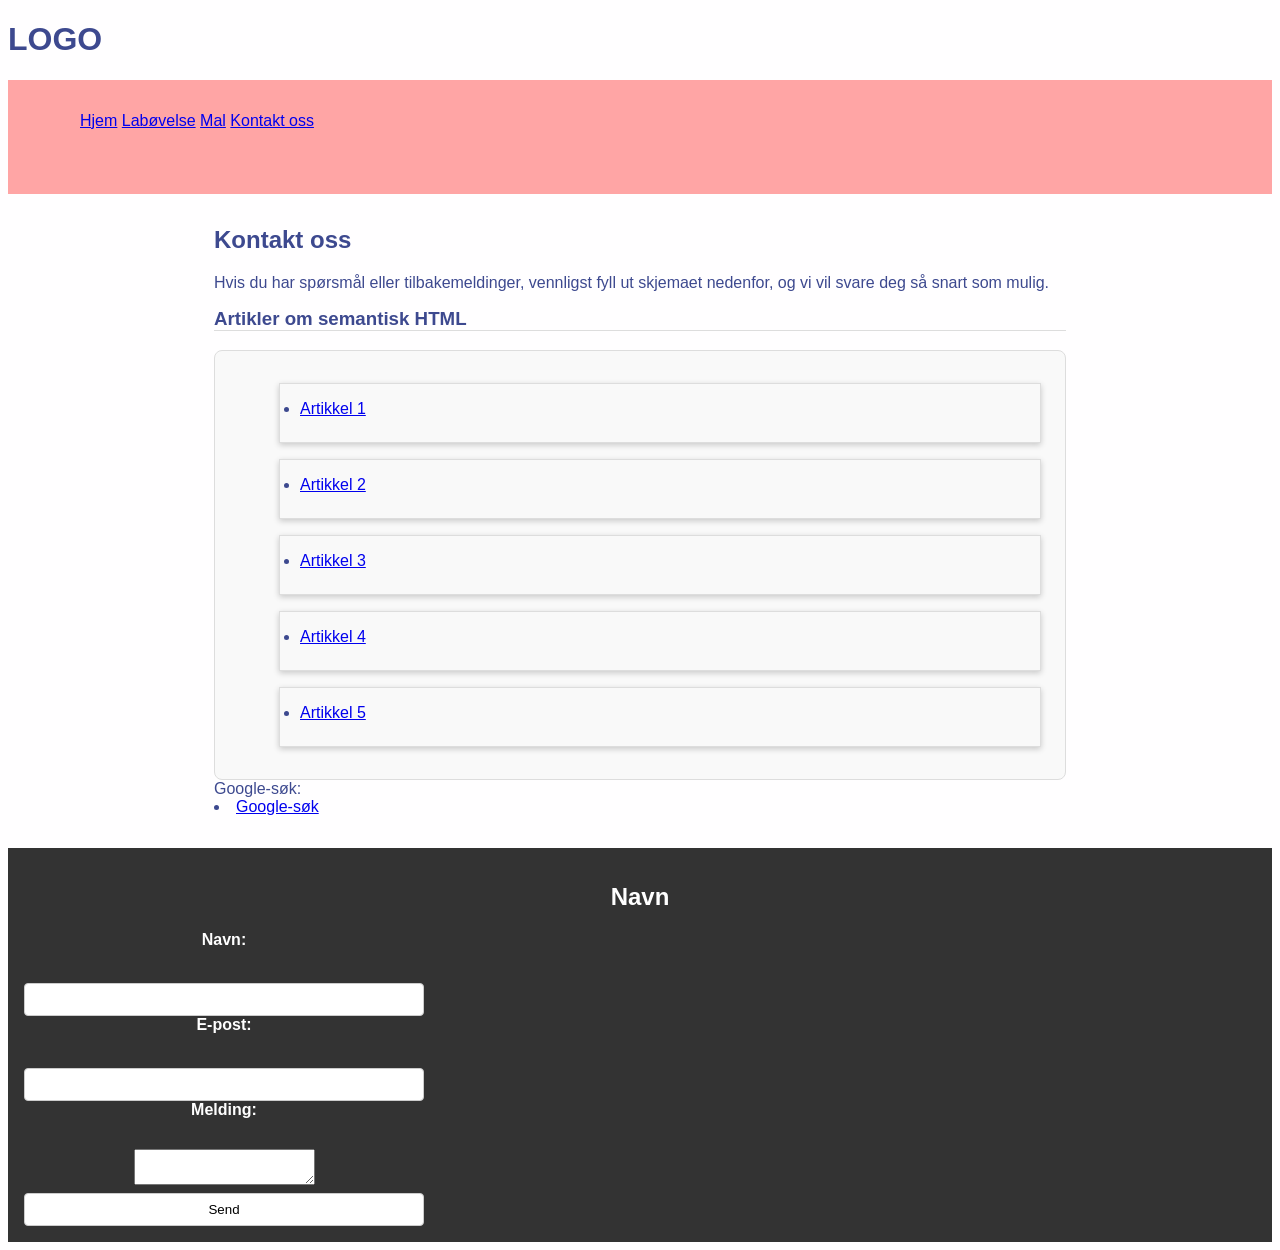
==== Labøvelse/Uke 37/index.html @ b110ca55 "Major changes" ====
<!DOCTYPE html>
<html lang="en">
     <head>
        <meta charset="UTF-8">
        <meta name="viewport" content="width=device-width, initial-scale=1.0">
        <title>HTML-navigasjon</title>
        <link rel="stylesheet" href="style.css">
    </head>
    <body>
        <h1>LOGO</h1>
        
        <nav>
            <ul>
                <li><a href="index.html">Hjem</a></li>
                <li><a href="ovelse.html">Labøvelse</a></li>
                <li><a href="mal.html">Mal</a></li>
                <li><a href="#kontakt.html">Kontakt oss</a></li>
            </ul>
        </nav>
        
        <main>
            <h2>Kontakt oss</h2>
            <p>Hvis du har spørsmål eller tilbakemeldinger, vennligst fyll ut skjemaet nedenfor, og vi vil svare deg så snart som mulig.</p>
            <aside>
                <h3>Artikler om semantisk HTML</h3>
                <section>
                <ul>
                <article>
                   <li> <a href="https://www.w3schools.com/html/html5_semantic_elements.asp" target="_blank">Artikkel 1</a></li>
                </article>
                <article>
                    <li><a href="https://ndla.no/r/konseptutvikling-og-programmering-im-ikm-vg1/semantisk-html/0d94e80dec" target="_blank">Artikkel 2</a></li>
                </article>
                <article>
                    <li><a href="https://web.dev/learn/html/semantic-html" target="_blank">Artikkel 3</a></li>
                </article>
                <article>
                    <li><a href="https://www.koding.no/opplaering/frontend/semantisk-html-og-tilgjengelighet/" target="_blank">Artikkel 4</a></li>
                </article>
                <article>
                    <li><a href="https://developer.mozilla.org/en-US/docs/Glossary/Semantics" target="_blank">Artikkel 5</a></li>
                </article>
            </ul>

            
                </section>
            

        
                Google-søk: <br>
                <li><a href="https://www.google.com/search" target="_blank">Google-søk</a></li>
                
            </aside>
            

        </main>

        

        <footer>
            <h2>Navn</h2>
           <form action="mailto:kejab7501@hiof.no" method="post" enctype="text/plain">
                    <label for="name">Navn:</label><br>
                    <input type="text" id="name" name="name"><br>
                    <label for="email">E-post:</label><br>
                    <input type="email" id="email" name="email"><br>
                    <label for="message">Melding:</label><br>
                    <textarea id="message" name="message"></textarea><br>
                    <input type="submit" value="Send">
                </form>
        </footer>
  
       

        </body>

    
</html>
---- Labøvelse/Uke 37/style.css ----
/* Globale stilregler*/

* {
    box-sizing: border-box;
}


body {
    font-family: Arial, sans-serif;
    background-color: #fffeff;
    color: #3d498f;
}

/* Header og navigasjon */

header {
    background-color: cadetblue;
    /* padding: 1rem; */
    padding: 1rem 2rem 3rem;

    span {
        font-size: 1.5rem;
        font-weight: bold;
        letter-spacing: 2px;            
    }

    nav {
        ul {
            list-style: none;
            li{
                display: inline-block;
            }
        }
    }
}

nav {
    background-color: #ffa5a5;
    padding: 1rem 2rem 3rem;

    span {
        font-size: 1.5rem;
        font-weight: bold;
        letter-spacing: 2px;
    }

    ul {
            list-style: none;
            li{
                display: inline-block;
            }
        }
}

/* Hovedinnhold */
main {
    max-width: 900px;
    margin: 32px auto;
    padding: 0 1.5rem;
}

article {
    background-color: #f9f9f9;
    border: 1px solid #ddd;
    margin-bottom: 1rem;
    padding: 1rem 20px;
    box-shadow: 0 2px 6px rgba(0, 0, 0, 0.2);

    
}

aside{
    section {
        background-color: #f9f9f9;
        border: 1px solid #ddd;
        border-radius: .5rem;
        padding: 1rem 1.5rem;
    }
    h3 {
        margin-top: 0;
        color: #3d498f;
        border-bottom: 1px solid #ddd; 
    }
    
    li {
        margin-bottom: 0.5rem;
    }
}

/* Footer og kontanktskjema*/
footer {
    
    background-color: #333;
    color: #fff;
    text-align: center;
    padding: 1rem;
    margin-top: 2rem;

    p {
    margin: 0 0 4px;
    font-weight: bold;
    }   

    a {
        color: #fff;
    }

    form {
        margin-top: 1rem;
        max-width: 400px;
    }

    label {
        display: block;
        margin-bottom: 12px;
        font-weight: bold;
    }

    input {
        width: 100%;
        padding: 0.5rem;
        margin-top: 4px;
        border: 1px solid #ccc;
        border-radius: 4px;
        background-color: #fff;

    }
}

table {
    width: 100%;
    background-color: #f9f9f9;
    box-shadow: 0 2px 6px rgba(0, 0, 0, 0.2);
    border-collapse: collapse;
    margin-top: 1rem;
}

th, td {
    padding: 0.75rem;
    text-align: left;
    border-bottom: 1px solid #ddd;
}

tbody tr:nth-child(even)  {
    background-color: #f1f1f1;
}
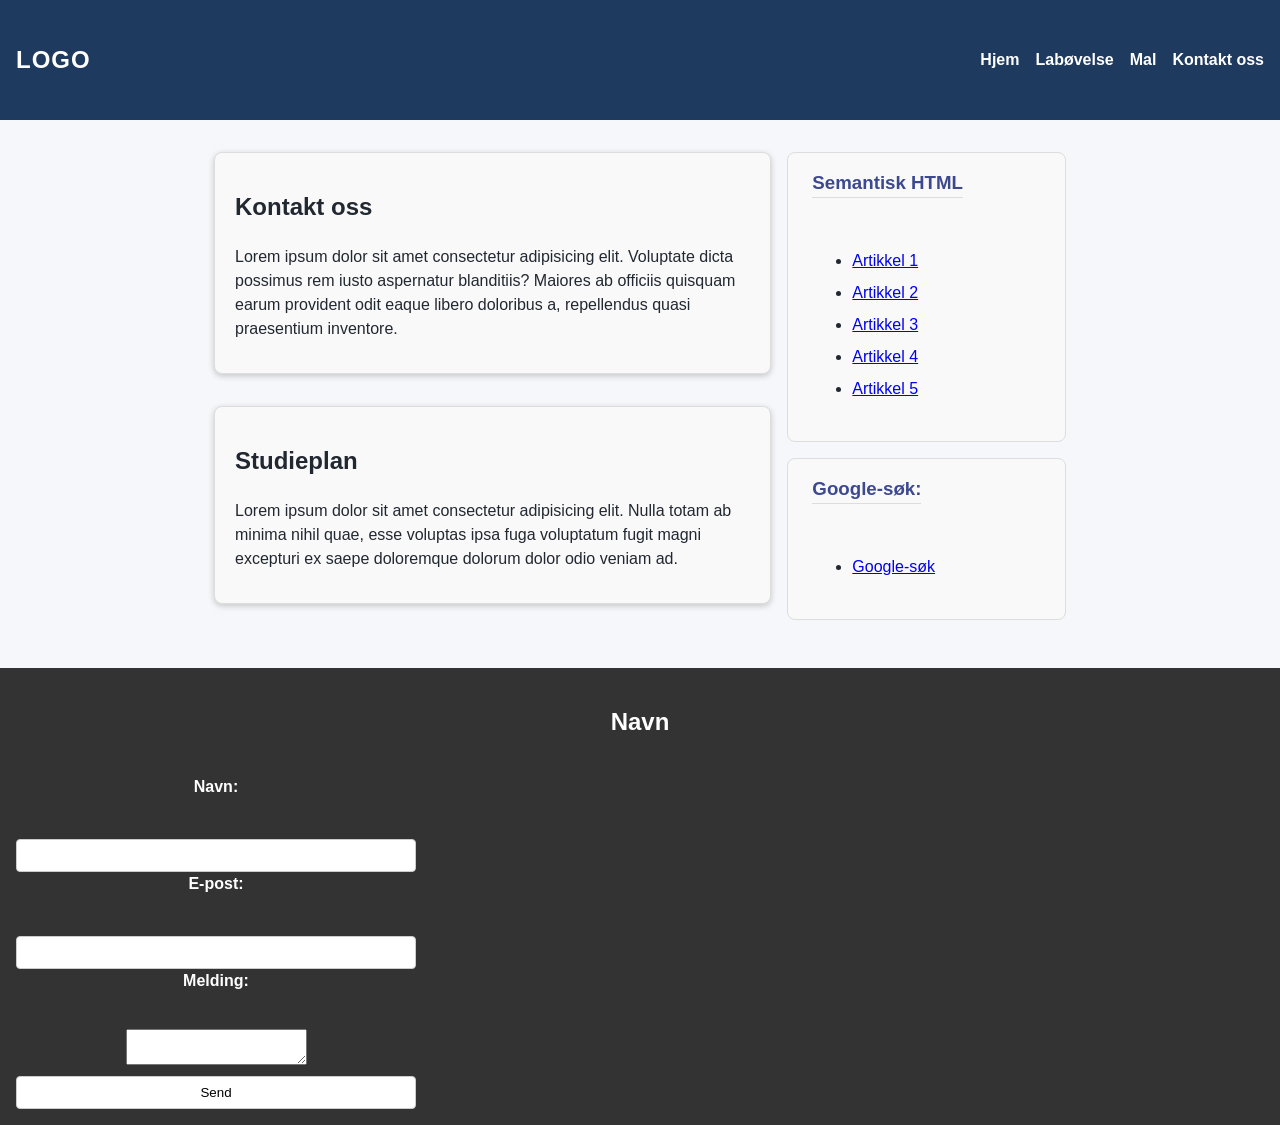
==== commit f241ec76: "Major bug fixes" ====
--- a/Labøvelse/Uke 37/index.html
+++ b/Labøvelse/Uke 37/index.html
@@ -7,49 +7,58 @@
         <link rel="stylesheet" href="style.css">
     </head>
     <body>
-        <h1>LOGO</h1>
+        <header>
+         <span>LOGO</span>
         
-        <nav>
+         <nav>
             <ul>
                 <li><a href="index.html">Hjem</a></li>
                 <li><a href="ovelse.html">Labøvelse</a></li>
                 <li><a href="mal.html">Mal</a></li>
                 <li><a href="#kontakt.html">Kontakt oss</a></li>
             </ul>
-        </nav>
+         </nav>
+        </header>
         
         <main>
-            <h2>Kontakt oss</h2>
-            <p>Hvis du har spørsmål eller tilbakemeldinger, vennligst fyll ut skjemaet nedenfor, og vi vil svare deg så snart som mulig.</p>
-            <aside>
-                <h3>Artikler om semantisk HTML</h3>
-                <section>
-                <ul>
+            <section class='hovedinnhold'>
                 <article>
-                   <li> <a href="https://www.w3schools.com/html/html5_semantic_elements.asp" target="_blank">Artikkel 1</a></li>
+                    <h2>Kontakt oss</h2>
+                    <p>Lorem ipsum dolor sit amet consectetur adipisicing elit. Voluptate dicta possimus rem iusto aspernatur blanditiis? Maiores ab officiis quisquam earum provident odit eaque libero doloribus a, repellendus quasi praesentium inventore.</p>
                 </article>
                 <article>
-                    <li><a href="https://ndla.no/r/konseptutvikling-og-programmering-im-ikm-vg1/semantisk-html/0d94e80dec" target="_blank">Artikkel 2</a></li>
+                    <h2>Studieplan</h2>
+                    <p> Lorem ipsum dolor sit amet consectetur adipisicing elit. Nulla totam ab minima nihil quae, esse voluptas ipsa fuga voluptatum fugit magni excepturi ex saepe doloremque dolorum dolor odio veniam ad.</p>
                 </article>
-                <article>
-                    <li><a href="https://web.dev/learn/html/semantic-html" target="_blank">Artikkel 3</a></li>
-                </article>
-                <article>
-                    <li><a href="https://www.koding.no/opplaering/frontend/semantisk-html-og-tilgjengelighet/" target="_blank">Artikkel 4</a></li>
-                </article>
-                <article>
-                    <li><a href="https://developer.mozilla.org/en-US/docs/Glossary/Semantics" target="_blank">Artikkel 5</a></li>
-                </article>
-            </ul>
-
-            
+            </section>    
+            <aside class="sidepanel">
+                <section>
+                 <h3>Semantisk HTML</h3>
+                
+                 <ul>
+                
+                     <li> <a href="https://www.w3schools.com/html/html5_semantic_elements.asp" target="_blank">Artikkel 1</a></li>
+                
+                
+                     <li><a href="https://ndla.no/r/konseptutvikling-og-programmering-im-ikm-vg1/semantisk-html/0d94e80dec" target="_blank">Artikkel 2</a></li>
+                
+                
+                     <li><a href="https://web.dev/learn/html/semantic-html" target="_blank">Artikkel 3</a></li>
+                
+                
+                     <li><a href="https://www.koding.no/opplaering/frontend/semantisk-html-og-tilgjengelighet/" target="_blank">Artikkel 4</a></li>
+                
+                
+                     <li><a href="https://developer.mozilla.org/en-US/docs/Glossary/Semantics" target="_blank">Artikkel 5</a></li>
+                  </ul>
                 </section>
             
 
-        
-                Google-søk: <br>
-                <li><a href="https://www.google.com/search" target="_blank">Google-søk</a></li>
-                
+                 <section>
+                   <h3> Google-søk: </h3>
+                   <ul>
+                   <li><a href="https://www.google.com/search" target="_blank">Google-søk</a></li></ul>
+                  </section>
             </aside>
             
 
--- a/Labøvelse/Uke 37/style.css
+++ b/Labøvelse/Uke 37/style.css
@@ -1,55 +1,51 @@
-/* Globale stilregler*/
+/* Globale stilregler */
 
 * {
     box-sizing: border-box;
 }
 
-
 body {
-    font-family: Arial, sans-serif;
-    background-color: #fffeff;
-    color: #3d498f;
+    margin: 0;
+    font-family: 'Segoe UI', Arial, sans-serif;
+    background-color: #f5f7fa;
+    color: #222831;
+    line-height: 1.5;
 }
 
 /* Header og navigasjon */
 
 header {
-    background-color: cadetblue;
-    /* padding: 1rem; */
-    padding: 1rem 2rem 3rem;
+    background-color: #1e3a5f;
+    padding: 2rem 1rem;
+    color: #ffffff;
+
+    display: flex;
+    justify-content: space-between;
+    align-items: center;
 
     span {
         font-size: 1.5rem;
         font-weight: bold;
-        letter-spacing: 2px;            
+        letter-spacing: 1px;
     }
 
     nav {
         ul {
             list-style: none;
-            li{
-                display: inline-block;
+            display: flex;
+            gap: 1rem;
+            li {
+                a {
+                    color: #ffffff;
+                    text-decoration: none;
+                    font-weight: bold;
+                    &:hover {
+                        text-decoration: underline;
+                    }
+                }
             }
         }
     }
-}
-
-nav {
-    background-color: #ffa5a5;
-    padding: 1rem 2rem 3rem;
-
-    span {
-        font-size: 1.5rem;
-        font-weight: bold;
-        letter-spacing: 2px;
-    }
-
-    ul {
-            list-style: none;
-            li{
-                display: inline-block;
-            }
-        }
 }
 
 /* Hovedinnhold */
@@ -57,11 +53,37 @@
     max-width: 900px;
     margin: 32px auto;
     padding: 0 1.5rem;
+
+    section {
+        display: flex;
+        flex-wrap: wrap;
+        gap: 1rem;
+        margin-bottom: 1rem;
+    }
+
+    display: grid;
+    grid-template-columns: 2fr 1fr;
+    grid-template-areas: 'hovedinnhold sidepanel';
+    gap: 1rem;
+
+    .hovedinnhold {
+        grid-column-start:1;
+        grid-column-end: 2;
+        /* grid-area: 'hovedinnhold' */
+    }
+
+    .sidepanel {
+        grid-column-start: 2;
+        grid-column-end: 3;
+        /* grid-area: 'sidepanel' */
+    }
+
 }
 
 article {
     background-color: #f9f9f9;
     border: 1px solid #ddd;
+    border-radius: 0.5rem;
     margin-bottom: 1rem;
     padding: 1rem 20px;
     box-shadow: 0 2px 6px rgba(0, 0, 0, 0.2);
@@ -95,6 +117,9 @@
     text-align: center;
     padding: 1rem;
     margin-top: 2rem;
+
+    display: flex;
+    flex-direction: column;
 
     p {
     margin: 0 0 4px;
